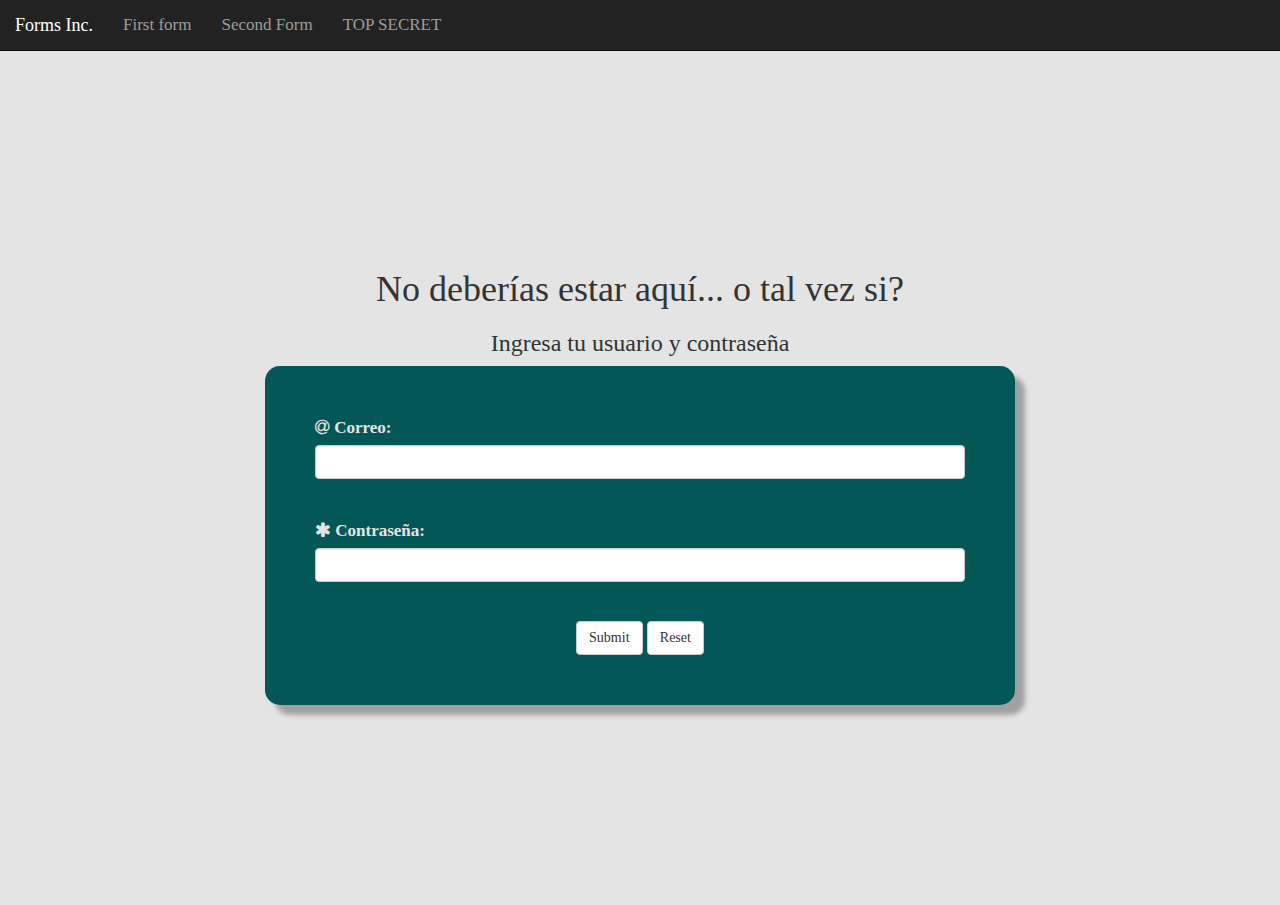
==== topsecret.html @ 27ae0b94 "Primer commit" ====
<!DOCTYPE html>
<html lang="en">
<head>
    <meta charset="utf-8">
    <meta http-equiv="X-UA-Compatible" content="IE=edge">
    <meta name="viewport" content="width=device-width, initial-scale=1">
    <title>Formularios</title>
    <link href="css/bootstrap.min.css" rel="stylesheet">
    <link href="css/font-awesome.min.css" rel="stylesheet">
    <!-- Custom -->
    <link href="css/style.css" rel="stylesheet">
    <!-- HTML5 shim and Respond.js for IE8 support of HTML5 elements and media queries -->
    <!-- WARNING: Respond.js doesn't work if you view the page via file:// -->
    <!--[if lt IE 9]>
      <script src="https://oss.maxcdn.com/html5shiv/3.7.3/html5shiv.min.js"></script>
      <script src="https://oss.maxcdn.com/respond/1.4.2/respond.min.js"></script>
    <![endif]-->
</head>
<body>
	<!-- HEADER -->
		<header>
			<nav class="navbar navbar-inverse navbar-fixed-top">
			    <div class="container-fluid">
			        <div class="navbar-header">
			            <button type="button" class="navbar-toggle collapsed" data-toggle="collapse" data-target="#bs-example-navbar-collapse-1" aria-expanded="false">
			                <span class="sr-only">Toggle navigation</span>
			                <span class="icon-bar"></span>
			                <span class="icon-bar"></span>
			                <span class="icon-bar"></span>
			            </button>
			            <a class="navbar-brand" href="./index.html">Forms Inc.</a>
			        </div>
			        <div class="collapse navbar-collapse" id="bs-example-navbar-collapse-1">
			            <ul class="nav navbar-nav">
			                <li><a href="./index.html#first">First form</a></li>
			                <li><a href="./index.html#second">Second Form</a></li>
			                <li><a href="./topsecret.html">TOP SECRET</a></li>
			            </ul>
			        </div>
			    </div>
			</nav>
		</header>
	
	<!-- MAIN -->
		<main>
			<section>
				<div class="container">
					<div class="row">
						<div class="col-xs-10 col-xs-offset-1 col-sm-8 col-sm-offset-2">
							<div class="text-center">
								<h1>No deberías estar aquí... o tal vez si?</h1>
								<h3>Ingresa tu usuario y contraseña</h3>
							</div>
							<div class="box">
								<form id="secret" name="secret" action="?secret=true" method="post">
									<div class="mensajes" id="conmensajes"></div>
									<div class="form-group">
										<label for="username"><i class="fa fa-at" aria-hidden="true"></i> Correo:</label>
										<input type="text" class="form-control" id="username" name="username" maxlength="30" required>
										<span id='errorUsername' class='error'>Campo Requerido</span>
									</div>
									<div class="form-group">
										<label for="password"><i class="fa fa-asterisk" aria-hidden="true"></i> Contraseña:</label>
										<input type="password" class="form-control" id="password" name="password"  maxlength="30" required>
										<span id='errorPassword' class='error'>Campo Requerido</span>
									</div>
									<div class="from-group text-center">
										<input type="submit" class="btn btn-default">
										<input type="reset" class="btn btn-default">
									</div>
								</form>
							</div>
						</div>
					</div>
				</div>
			</section>
		</main>

	<!-- FOOTER -->
		<footer>
			
		</footer>


    <script src="js/jquery.min.js"></script>
    <script src="js/bootstrap.min.js"></script>
	<script src="js/script.js"></script>
</body>
</html>
---- css/style.css ----
body{
	padding-top: 50px;
	font-family: "Century Gothic";
	background-color: #E4E4E4;
	font-size: 1.7em;
}

	header{
		background-color: #045757;
		color: #E4E4E4;
	}

		nav{
			background-color: #222222 !important;
		}

	main{
		padding-top: 100px;
		padding-bottom: 100px;
	}

	  @media screen and (max-width: 425px) {
	      main{
	      	padding-top: 20px;
	      	padding-bottom: 50px;
	      }
	  }

		section{
			padding: 100px 0 100px 0;
		}

			textarea {
			   resize: none;
			}

			.jumbotron{
				background-color: transparent !important;
				padding: 25vh 0 25vh 0;
			}

				.jumbotron img{
					box-shadow: 10px 10px 5px #033A3A;
				}

			.box{
				background-color: #045757;
				box-shadow: 10px 10px 5px #A1A1A1;
				color: #E4E4E4;
				border-radius: 15px;
				padding: 50px;
			}

				@media screen and (max-width: 425px) {
					.box{
						padding: 20px;
					}
				}

			.ver-align{
				margin-top: 10%;
			}

				@media screen and (max-width: 991px) {
					.ver-align{
						margin-top: 0;
						margin-bottom: 50px;
					}
				}

			.mensajes{
				color: #FFF;
				font-style: italic;
				font-size: 14px;
				padding: 0;
			}

			.error {
				color: #F00;
				font-style: italic;
				font-size: 10px;
				visibility: hidden;
				margin: 2px 0 0 0;
				padding: 0;
			}					

/* CUSTOM */

/*headnavbar{
	color: #222222;
}

jumbothing{
	color: #045757;
}

allbody{
	color: #044343;
}

background{
	color: #E4E4E4;
}*/
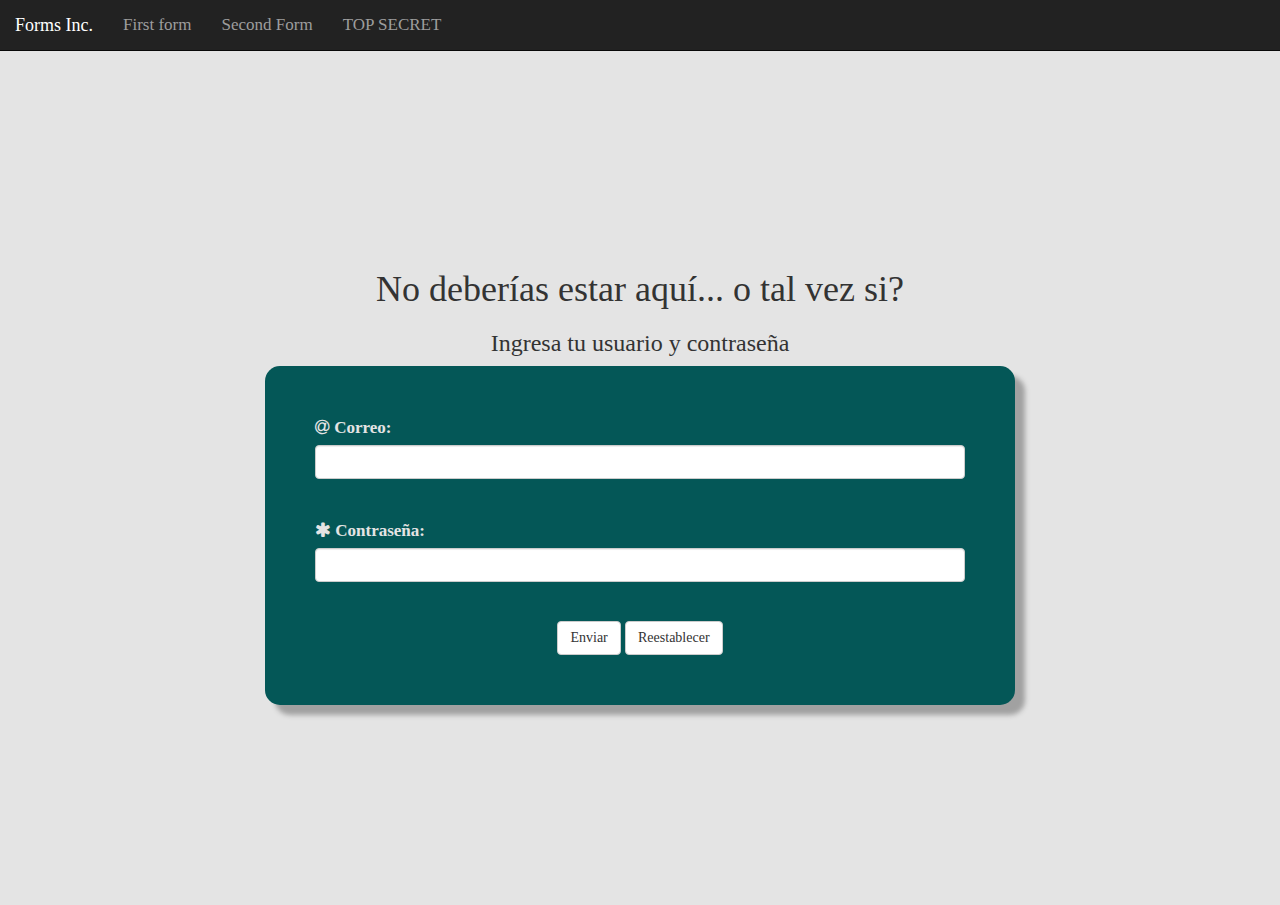
==== commit 21e0f80a: "Modificaciones minimas" ====
--- a/topsecret.html
+++ b/topsecret.html
@@ -52,7 +52,7 @@
 								<h3>Ingresa tu usuario y contraseña</h3>
 							</div>
 							<div class="box">
-								<form id="secret" name="secret" action="?secret=true" method="post">
+								<form id="secret" name="secret" action="?secret=true" method="get">
 									<div class="mensajes" id="conmensajes"></div>
 									<div class="form-group">
 										<label for="username"><i class="fa fa-at" aria-hidden="true"></i> Correo:</label>
@@ -65,8 +65,8 @@
 										<span id='errorPassword' class='error'>Campo Requerido</span>
 									</div>
 									<div class="from-group text-center">
-										<input type="submit" class="btn btn-default">
-										<input type="reset" class="btn btn-default">
+										<input type="submit" class="btn btn-default" value="Enviar">
+										<input type="reset" class="btn btn-default" value="Reestablecer">
 									</div>
 								</form>
 							</div>
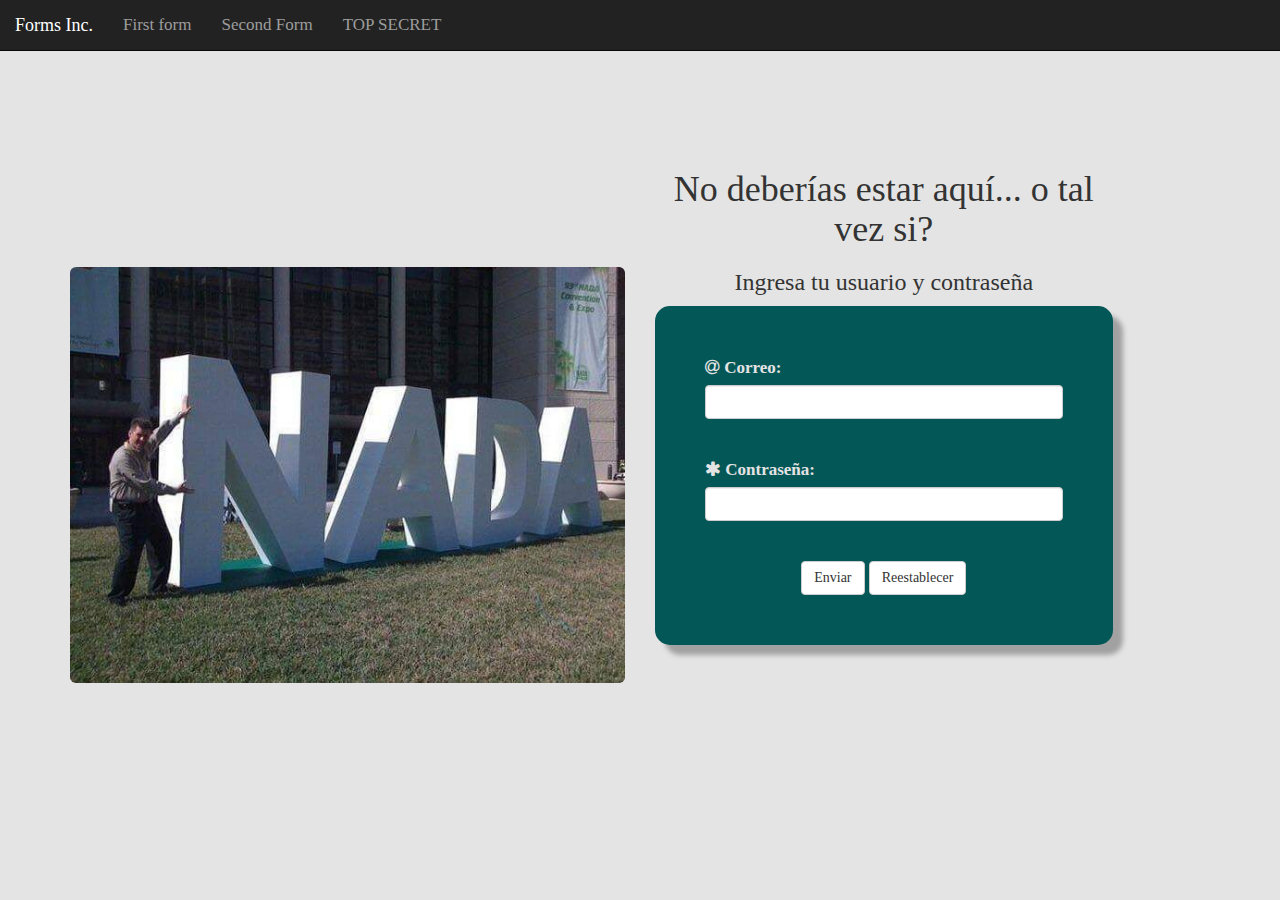
==== commit 0d6eb8a3: "i dont know anymore" ====
--- a/topsecret.html
+++ b/topsecret.html
@@ -43,16 +43,19 @@
 	
 	<!-- MAIN -->
 		<main>
-			<section>
+			<section id="third">
 				<div class="container">
 					<div class="row">
-						<div class="col-xs-10 col-xs-offset-1 col-sm-8 col-sm-offset-2">
+						<div class="col-xs-10 col-xs-offset-1 col-sm-8 col-sm-offset-2 col-md-6 col-md-offset-0 ver-align">
+							<img src="./img/nothing.jpg" class="img-responsive img-rounded center-block">
+						</div>
+						<div class="col-xs-10 col-xs-offset-1 col-sm-8 col-sm-offset-2 col-md-5 col-md-offset-1 col-lg-offset-0">
 							<div class="text-center">
 								<h1>No deberías estar aquí... o tal vez si?</h1>
 								<h3>Ingresa tu usuario y contraseña</h3>
 							</div>
 							<div class="box">
-								<form id="secret" name="secret" action="?secret=true" method="get">
+								<form id="secret" name="secret" action="?secret=true" method="post">
 									<div class="mensajes" id="conmensajes"></div>
 									<div class="form-group">
 										<label for="username"><i class="fa fa-at" aria-hidden="true"></i> Correo:</label>
@@ -71,6 +74,7 @@
 								</form>
 							</div>
 						</div>
+
 					</div>
 				</div>
 			</section>
--- a/css/style.css
+++ b/css/style.css
@@ -82,7 +82,11 @@
 				visibility: hidden;
 				margin: 2px 0 0 0;
 				padding: 0;
-			}					
+			}
+
+	#third{
+		padding-top: 0;
+	}
 
 /* CUSTOM */
 
